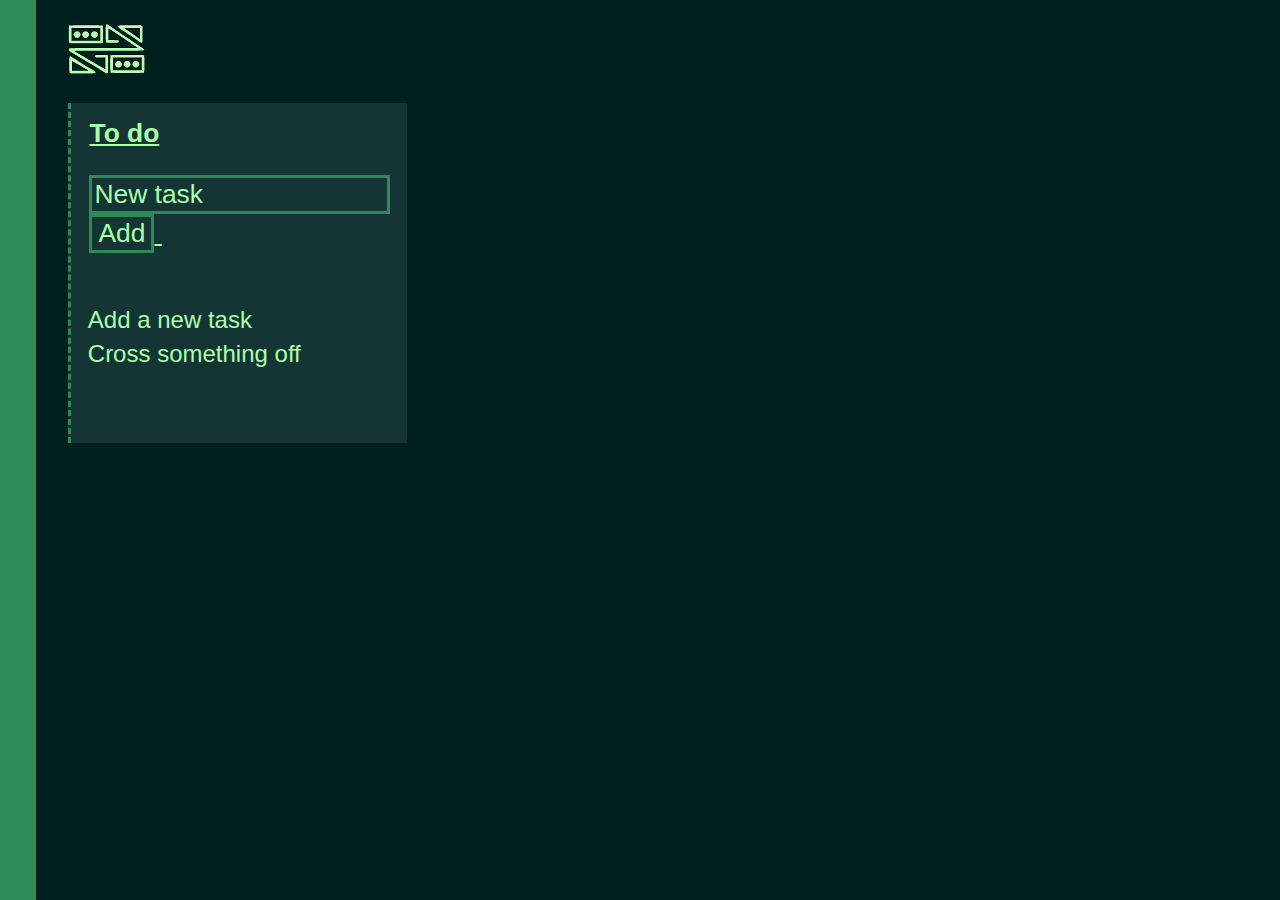
==== muchtodo/index.html @ 4625dd6f "Added philosophy section" ====
<!DOCTYPE html>
<html lang="en">

<head>
  <meta charset="utf-8">
  <meta name="description" content="This is a multiple-to-do-list application.">
  <meta name="author" content="Bill Kolodzey">
  <meta name="viewport" content="width=device-width, initial-scale=1.0">
  <title>Much to do</title>
  <link rel="stylesheet" href="styles/style.css" type="text/css">
  <script src="scripts/todo.js" async></script>
</head>

<body>

  <div class="sidebar"></div>

  <div class="main">

    <div>
      <a href="../"><img style="vertical-align:text-bottom" src="images/color_logo.bmp" title="Bill Kolodzey Homepage"></a>
    </div>
    
    <!--
    <form class="todoForm" action="javascript:void()" onSubmit="addTask()" autocomplete="off">
      <input type="text" class="formText" id="textInput0" name="textInput0" value="New task" onfocus="clearText()">
      <input type="submit" class="formText" value="Add">
      <input type="button" class="formText" id="tidyButton0" value="Tidy" onclick="removeStruck()">
    </form>
    -->
    
    <br>
    <div class="list" id="list0" onclick="focusOnText()">
      <div class="item_area">
        <div class="listHead" id="listHead0" onclick="initializeDate()">To do<div>
        <!-- to-do-list items appear here -->
      </div>
      <div class="form_area">
        <form class="todoForm" action="javascript:void()" onSubmit="addTask()" autocomplete="off">
          <input type="text" class="formText" id="textInput0" name="textInput0" value="New task" onfocus="clearText()">
          <input type="submit" class="formText" value="Add">
          <input type="button" class="formText" id="tidyButton0" value="Tidy" onclick="removeStruck()">
        </form>
      </div>
    </div>

  </div>

</body>

</html>
---- muchtodo/styles/style.css ----
/* last-declared properties/values win */
/* alphabetize declarations (google-style recommendation) */

/* style by tag */
body {
  background: #002020;  /* dark green */
  color: #AAFFAA;  /* mint green */
  font: 1.5em Garamond, Verdana, Arial;  /* size family */
}

form { padding: 1em 0 1.5em; }  /* top sides bottom */

/* style by id */
#tidyButton0 { visibility: hidden; }

/* style by class */
.sidebar {
  background-color: #2E8B57;  /* less-mint green */
  height: 100%;
  left: 0;
  overflow-x: hidden;
  position: fixed;
  top: 0;
  width: 1.5em;
  z-index: 1;
}

/* .main { margin-left: 2.5em; } */
.main { margin: 1em 2.5em 0; }

.formText {
  background-color: #153535;  /* less-dark green */
  border: .125em solid #2E8B57;
  color: #AAFFAA;
  font: 1em Garamond, Verdana, Arial;
}

.list {
  background-color: #153535;
  border-left: dashed #2E8B57;
  cursor: pointer;
  padding: 0 0 3em;
  width: 14em;
}

.listHead {
  font: bold 1.1em Garamond, Verdana, Arial;
  padding: 0.55em 0.7em 0.4em;  /* top right bottom left */
  text-decoration: underline;
}

.item { padding: .125em 0.7em .125em; }

/* style by attribute */
input[type="text"] { width: 11em; }

/* style by action */
input:focus {
  box-shadow: 0 0 .1em .05em #AAFFAA;
  outline: .05em solid #AAFFAA;
}

input[type="submit"]:hover { cursor: pointer; }

input[type="button"]:hover { cursor: pointer; }
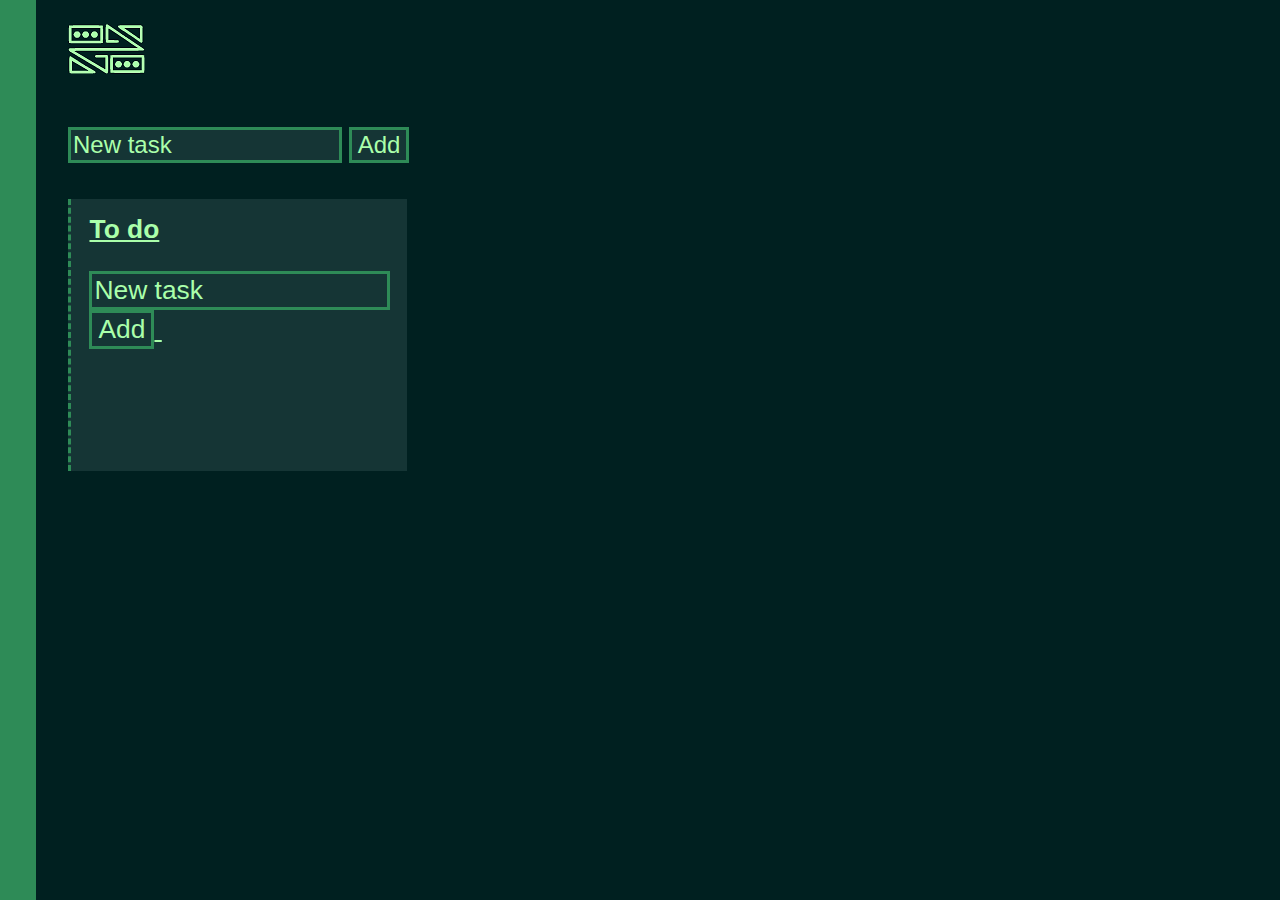
==== commit 637dde53: "added resume" ====
--- a/muchtodo/index.html
+++ b/muchtodo/index.html
@@ -8,7 +8,7 @@
   <meta name="viewport" content="width=device-width, initial-scale=1.0">
   <title>Much to do</title>
   <link rel="stylesheet" href="styles/style.css" type="text/css">
-  <script src="scripts/todo.js" async></script>
+  <script src="scripts/muchtodo.js" async></script>
 </head>
 
 <body>
@@ -20,16 +20,16 @@
     <div>
       <a href="../"><img style="vertical-align:text-bottom" src="images/color_logo.bmp" title="Bill Kolodzey Homepage"></a>
     </div>
+    <br>
     
-    <!--
+    <!-- add a new list -->
     <form class="todoForm" action="javascript:void()" onSubmit="addTask()" autocomplete="off">
       <input type="text" class="formText" id="textInput0" name="textInput0" value="New task" onfocus="clearText()">
       <input type="submit" class="formText" value="Add">
       <input type="button" class="formText" id="tidyButton0" value="Tidy" onclick="removeStruck()">
     </form>
-    -->
     
-    <br>
+    
     <div class="list" id="list0" onclick="focusOnText()">
       <div class="item_area">
         <div class="listHead" id="listHead0" onclick="initializeDate()">To do<div>
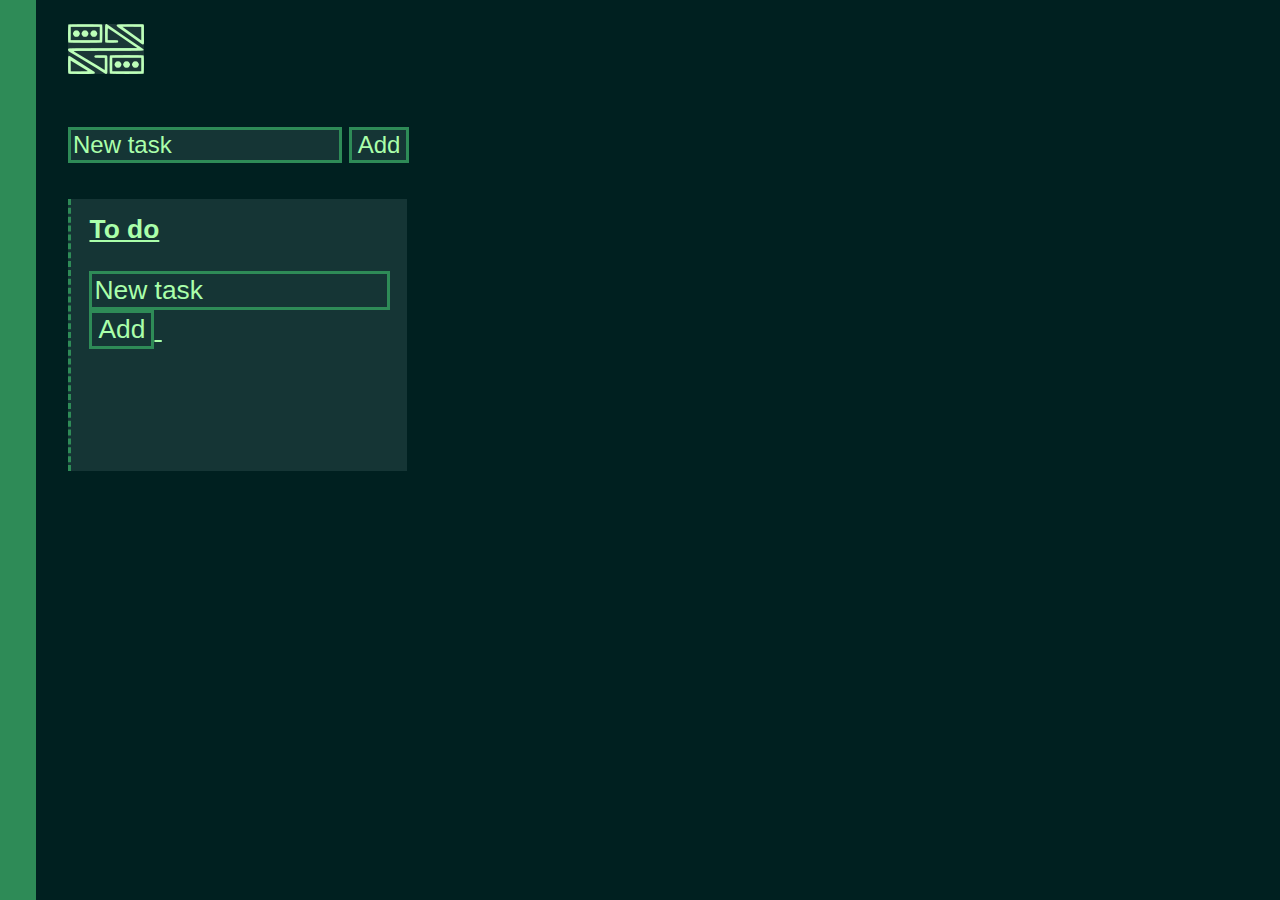
==== commit e3c802d4: "Logo update" ====
--- a/muchtodo/index.html
+++ b/muchtodo/index.html
@@ -18,7 +18,7 @@
   <div class="main">
 
     <div>
-      <a href="../"><img style="vertical-align:text-bottom" src="images/color_logo.bmp" title="Bill Kolodzey Homepage"></a>
+      <a href="../"><img style="vertical-align:text-bottom" src="images/color_logo.png" title="Bill Kolodzey Homepage"></a>
     </div>
     <br>
     
